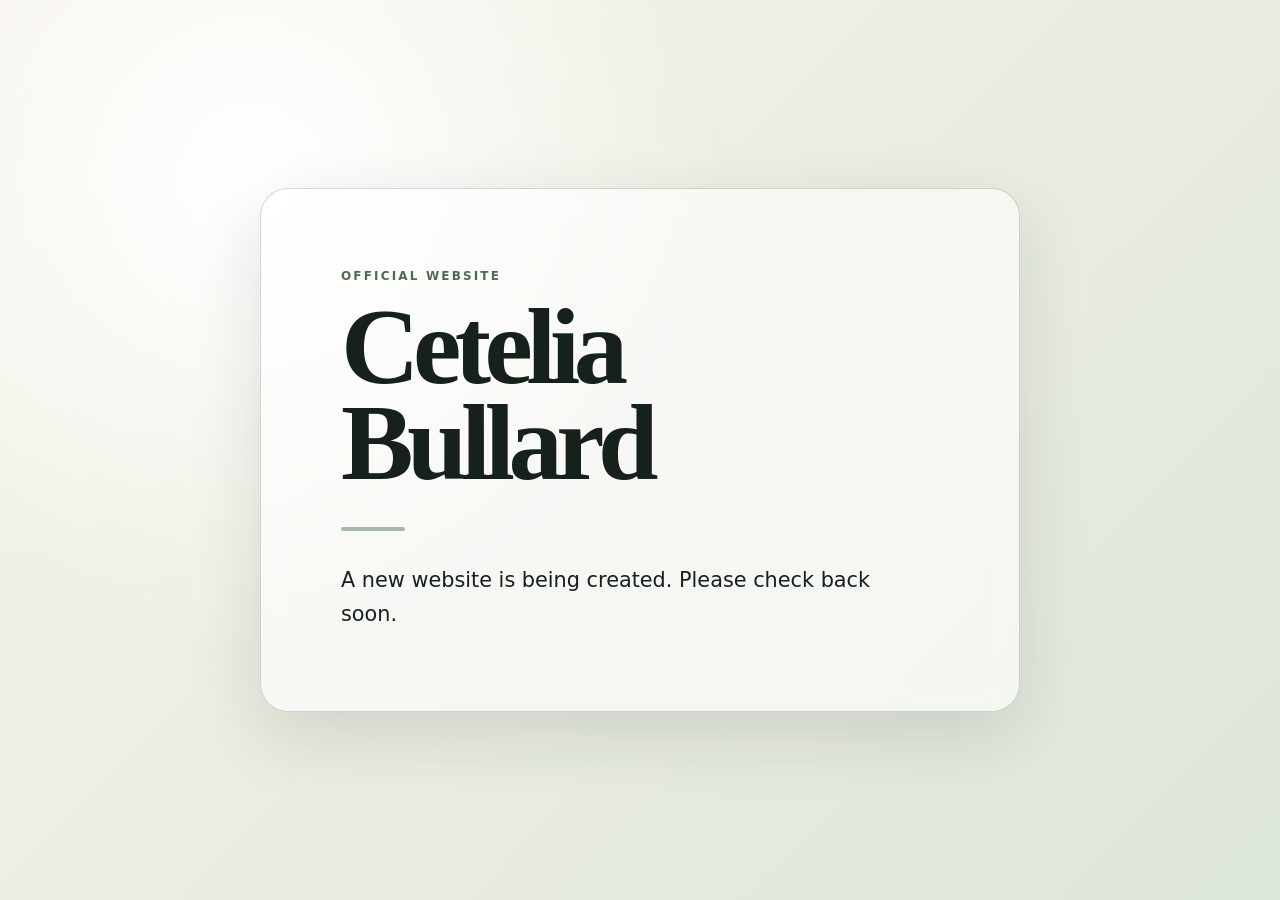
==== index.html @ 3a933710 "Add starter homepage" ====
<!doctype html>
<html lang="en">
<head>
  <meta charset="utf-8">
  <meta name="viewport" content="width=device-width, initial-scale=1">
  <title>Cetelia Bullard</title>
  <meta name="description" content="The official website of Cetelia Bullard.">
  <style>
    :root { color-scheme: light; --ink:#17211b; --cream:#f7f3ea; --sage:#a9b9a7; }
    * { box-sizing: border-box; }
    body { margin:0; min-height:100vh; display:grid; place-items:center; padding:2rem; color:var(--ink); background:radial-gradient(circle at 20% 20%,#fff 0,transparent 38%),linear-gradient(135deg,var(--cream),#dde6da); font-family:Georgia,"Times New Roman",serif; }
    main { width:min(760px,100%); padding:clamp(2.25rem,7vw,5rem); border:1px solid rgba(23,33,27,.18); border-radius:28px; background:rgba(255,255,255,.6); box-shadow:0 24px 70px rgba(23,33,27,.12); backdrop-filter:blur(12px); }
    .eyebrow { margin:0 0 1rem; font:700 .75rem/1.2 system-ui,sans-serif; letter-spacing:.18em; text-transform:uppercase; color:#526756; }
    h1 { margin:0; font-size:clamp(3.2rem,10vw,6.8rem); line-height:.88; letter-spacing:-.06em; }
    p { margin:2rem 0 0; max-width:36rem; font:400 clamp(1.05rem,2.2vw,1.3rem)/1.65 system-ui,sans-serif; }
    .rule { width:4rem; height:4px; margin-top:2.25rem; border-radius:99px; background:var(--sage); }
  </style>
</head>
<body>
  <main>
    <p class="eyebrow">Official website</p>
    <h1>Cetelia<br>Bullard</h1>
    <div class="rule" aria-hidden="true"></div>
    <p>A new website is being created. Please check back soon.</p>
  </main>
</body>
</html>
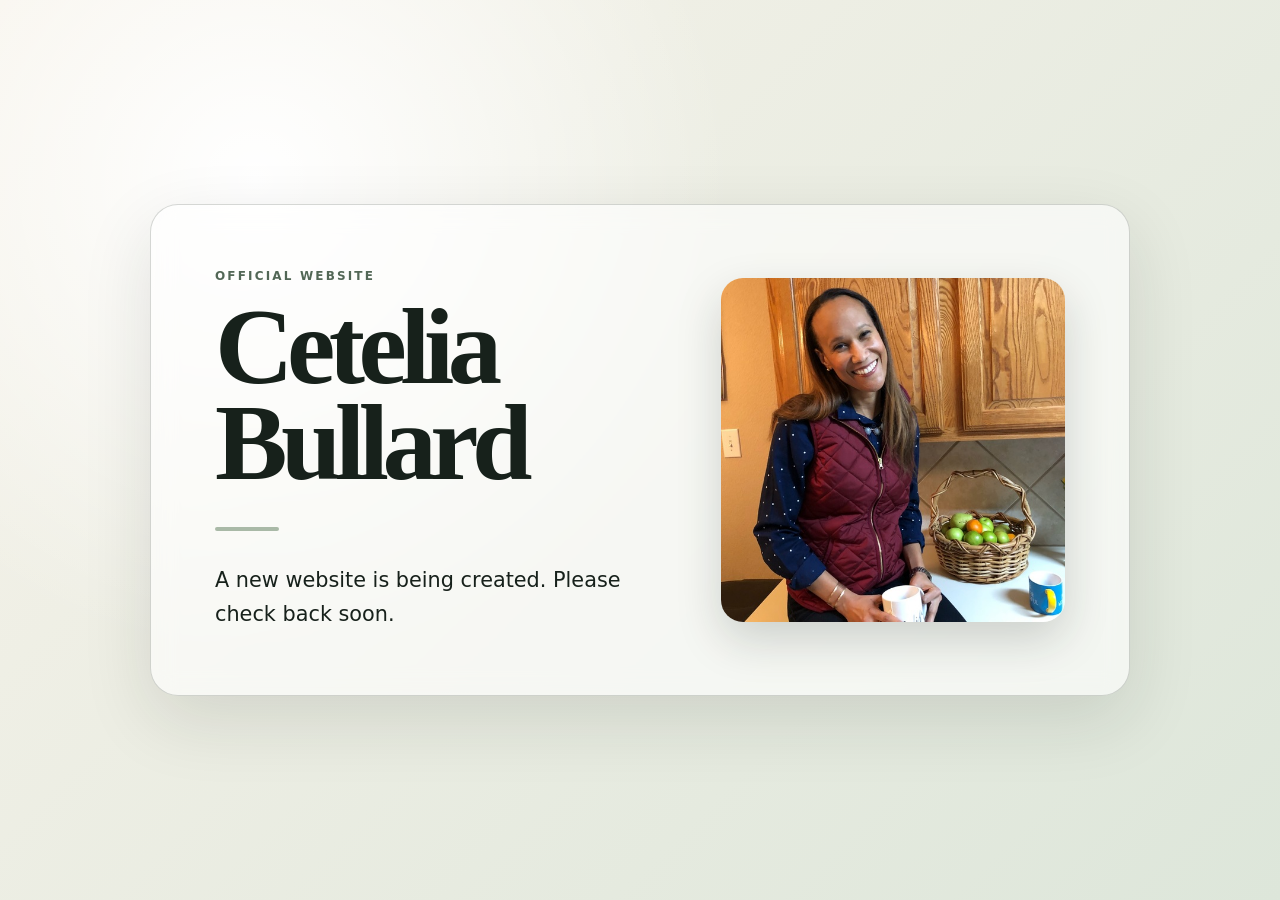
==== commit e697a8dd: "Add Cetelia portrait to homepage" ====
--- a/index.html
+++ b/index.html
@@ -9,19 +9,28 @@
     :root { color-scheme: light; --ink:#17211b; --cream:#f7f3ea; --sage:#a9b9a7; }
     * { box-sizing: border-box; }
     body { margin:0; min-height:100vh; display:grid; place-items:center; padding:2rem; color:var(--ink); background:radial-gradient(circle at 20% 20%,#fff 0,transparent 38%),linear-gradient(135deg,var(--cream),#dde6da); font-family:Georgia,"Times New Roman",serif; }
-    main { width:min(760px,100%); padding:clamp(2.25rem,7vw,5rem); border:1px solid rgba(23,33,27,.18); border-radius:28px; background:rgba(255,255,255,.6); box-shadow:0 24px 70px rgba(23,33,27,.12); backdrop-filter:blur(12px); }
+    main { width:min(980px,100%); display:grid; grid-template-columns:minmax(0,1fr) minmax(260px,.8fr); align-items:center; gap:clamp(2rem,6vw,5rem); padding:clamp(2rem,5vw,4.5rem); border:1px solid rgba(23,33,27,.18); border-radius:28px; background:rgba(255,255,255,.6); box-shadow:0 24px 70px rgba(23,33,27,.12); backdrop-filter:blur(12px); }
+    .intro { min-width:0; }
     .eyebrow { margin:0 0 1rem; font:700 .75rem/1.2 system-ui,sans-serif; letter-spacing:.18em; text-transform:uppercase; color:#526756; }
     h1 { margin:0; font-size:clamp(3.2rem,10vw,6.8rem); line-height:.88; letter-spacing:-.06em; }
     p { margin:2rem 0 0; max-width:36rem; font:400 clamp(1.05rem,2.2vw,1.3rem)/1.65 system-ui,sans-serif; }
     .rule { width:4rem; height:4px; margin-top:2.25rem; border-radius:99px; background:var(--sage); }
+    .portrait { width:100%; aspect-ratio:1; display:block; object-fit:cover; border-radius:22px; box-shadow:0 18px 45px rgba(23,33,27,.18); }
+    @media (max-width:720px) {
+      main { grid-template-columns:1fr; }
+      .portrait { grid-row:1; }
+    }
   </style>
 </head>
 <body>
   <main>
-    <p class="eyebrow">Official website</p>
-    <h1>Cetelia<br>Bullard</h1>
-    <div class="rule" aria-hidden="true"></div>
-    <p>A new website is being created. Please check back soon.</p>
+    <div class="intro">
+      <p class="eyebrow">Official website</p>
+      <h1>Cetelia<br>Bullard</h1>
+      <div class="rule" aria-hidden="true"></div>
+      <p>A new website is being created. Please check back soon.</p>
+    </div>
+    <img class="portrait" src="assets/cetelia-bullard.jpg" alt="Cetelia Bullard smiling in a kitchen">
   </main>
 </body>
 </html>
